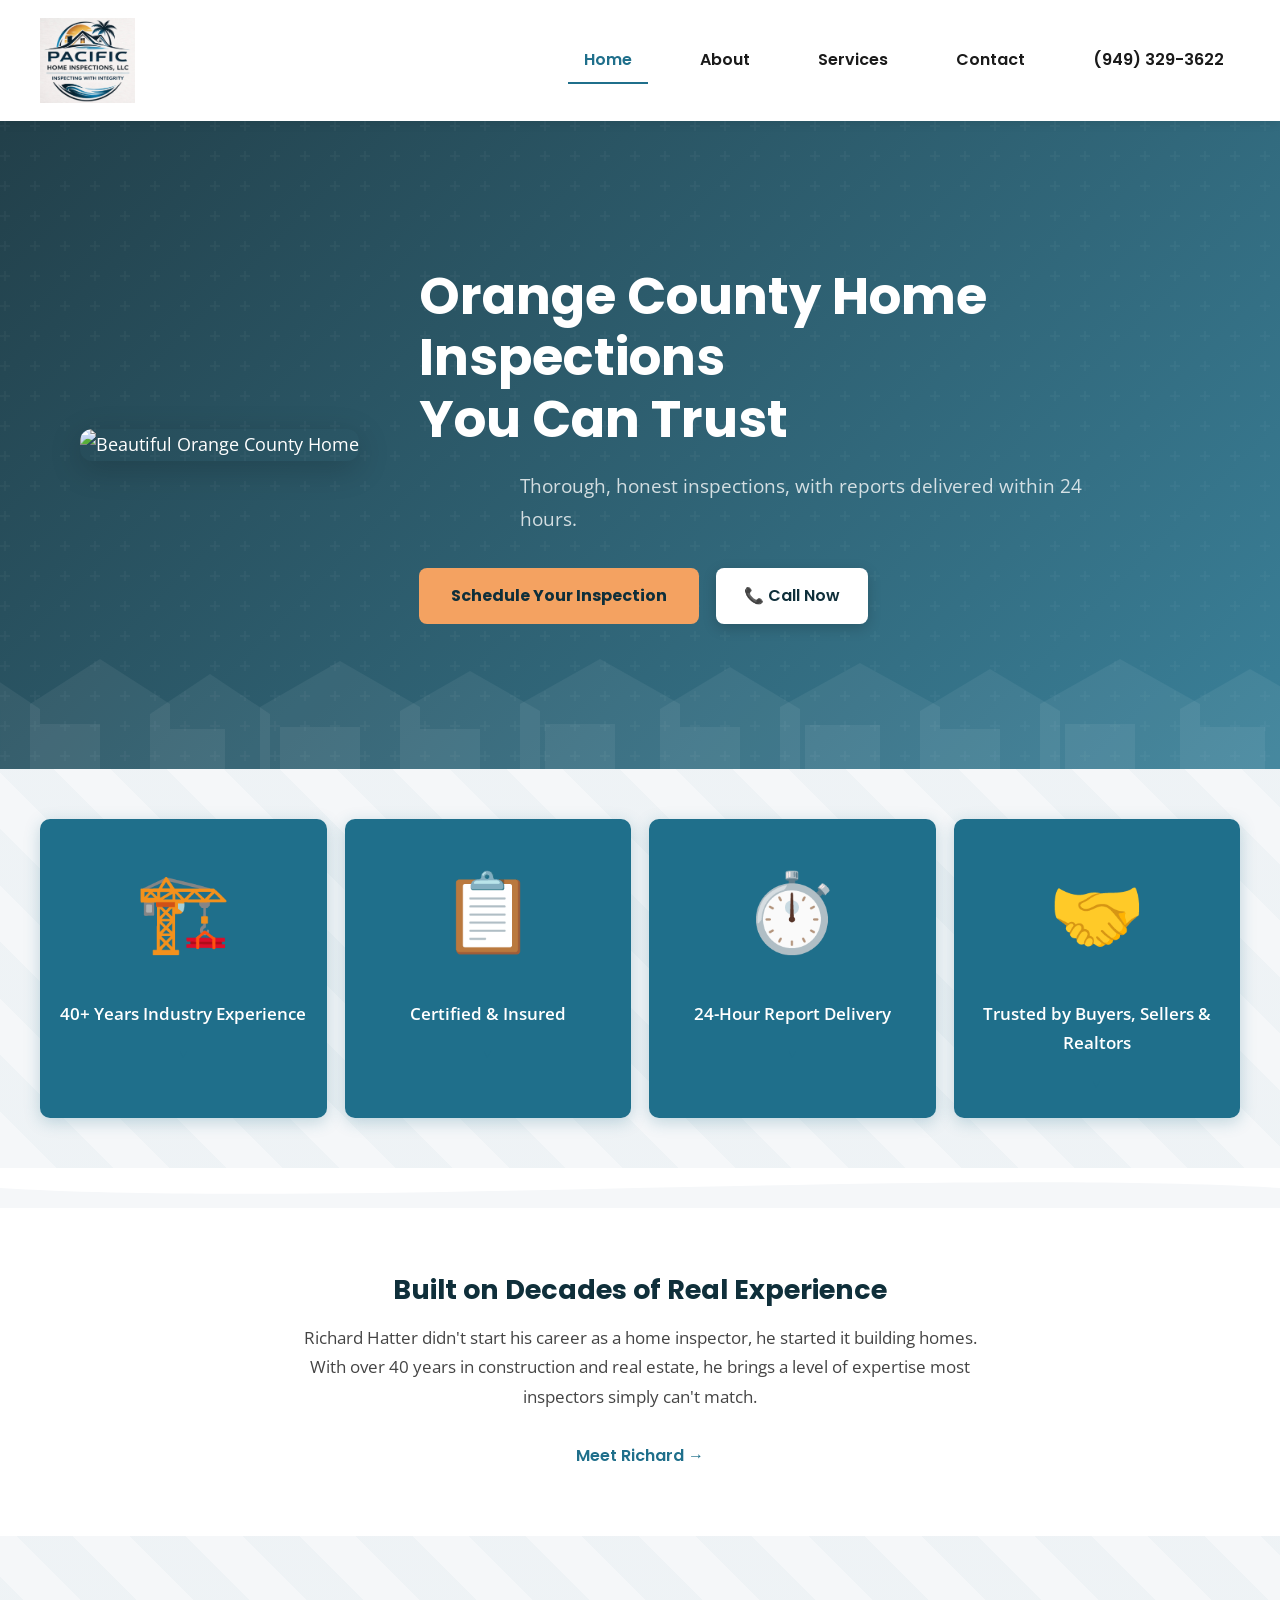
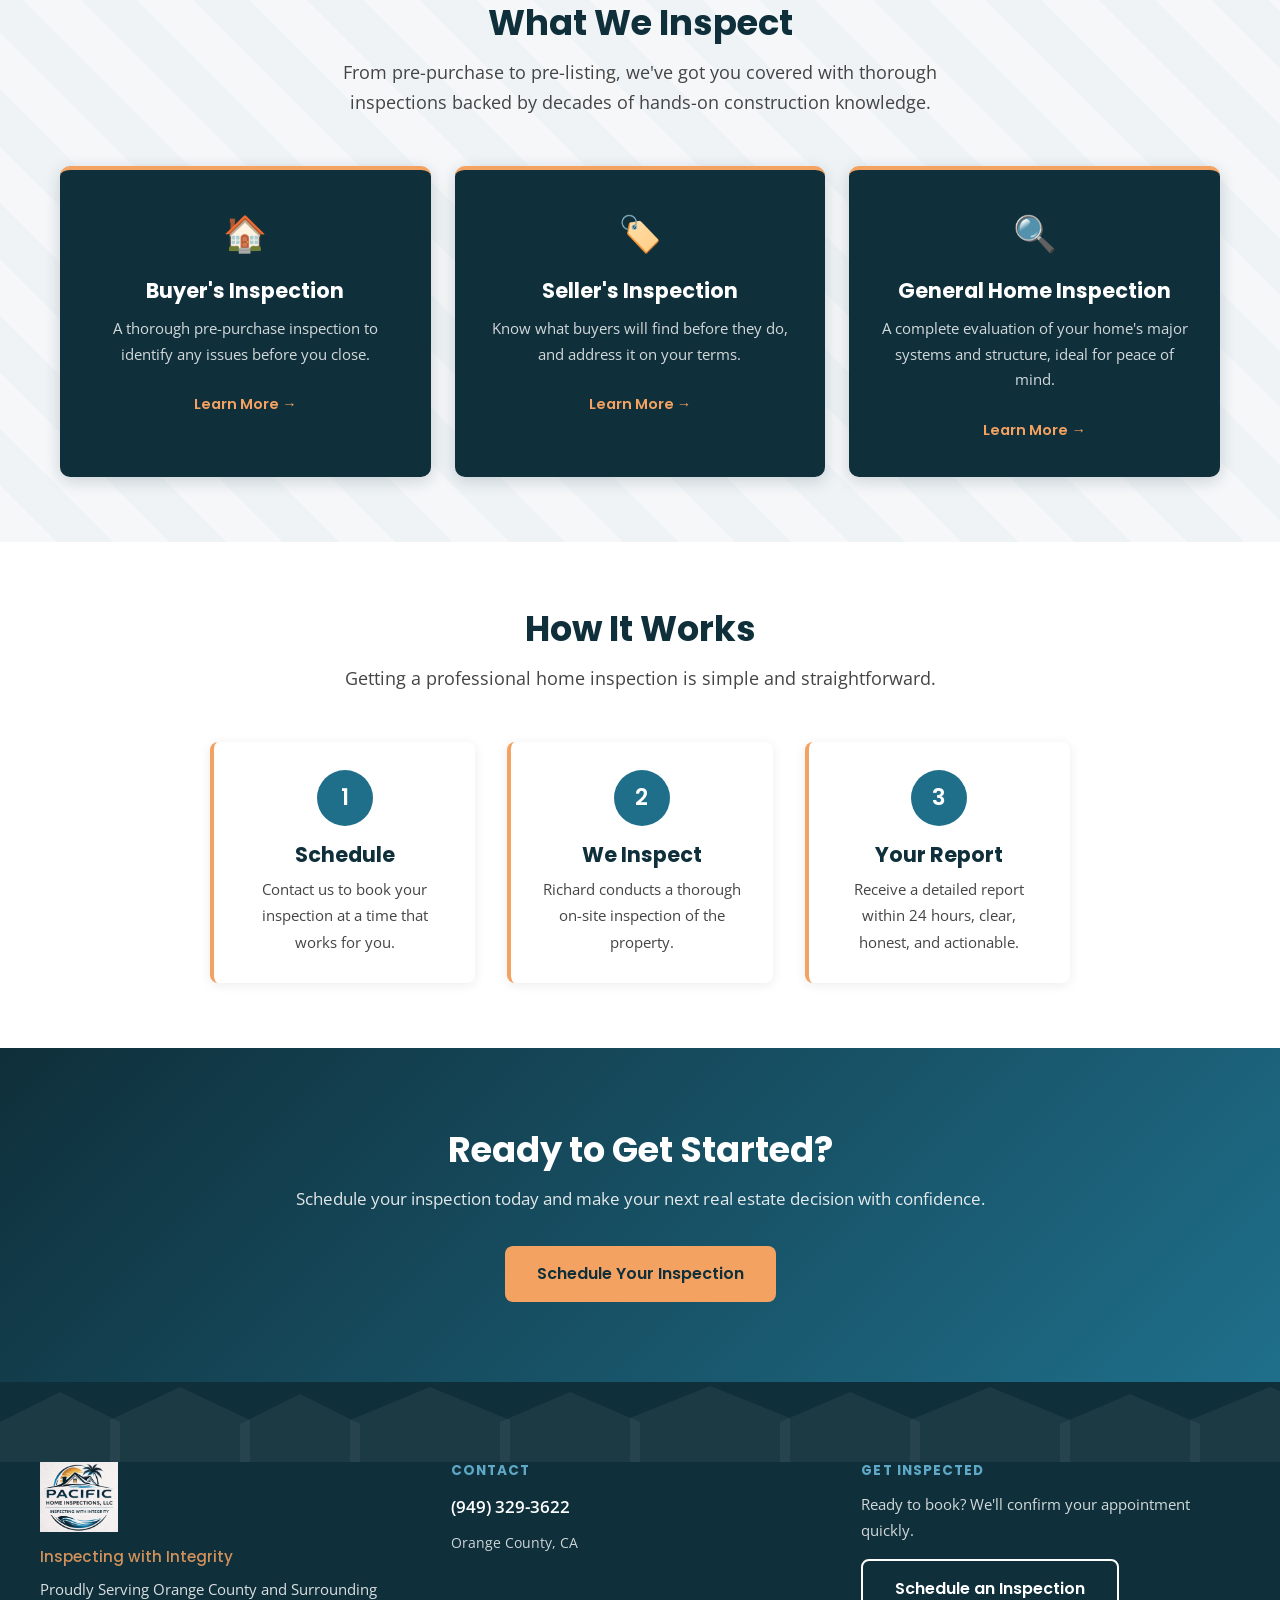
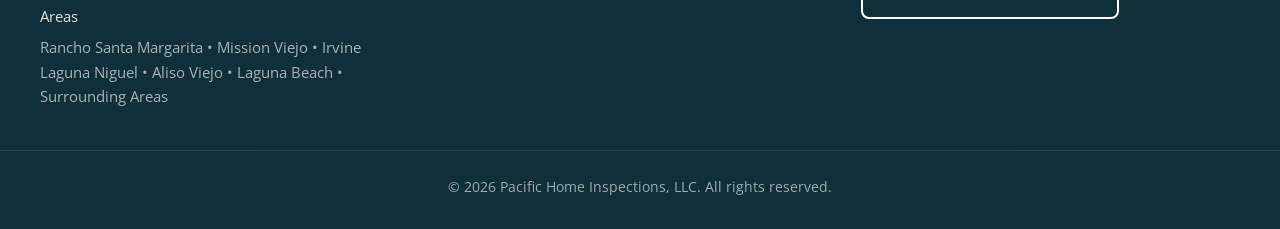
==== index.html @ 3faa533c "Initial commit - Pacific Home Inspections site" ====
<!DOCTYPE html>
<html lang="en">
<head>
  <meta charset="UTF-8" />
  <meta name="viewport" content="width=device-width, initial-scale=1.0" />
  <title>Pacific Home Inspections | Orange County, CA</title>
  <meta name="description" content="Professional home inspections in Orange County, CA. Thorough, honest inspections with 24-hour report delivery. Licensed & Insured. Book today." />
  <link href="https://fonts.googleapis.com/css2?family=Poppins:wght@500;600&family=Open+Sans:wght@400;500&display=swap" rel="stylesheet" />
  <link rel="stylesheet" href="css/style.css?v=2" />
  <link rel="icon" type="image/png" href="assets/images/logo.png" />
</head>
<body>

  <!-- ===== HEADER ===== -->
  <header>
    <div class="header-inner">
      <a href="index.html" class="logo-link">
        <img src="assets/images/logo.png" alt="Pacific Home Inspections" style="height:85px;" />
      </a>
      <button class="hamburger" id="hamburger" aria-label="Toggle menu" aria-expanded="false">
        <span></span><span></span><span></span>
      </button>
      <nav class="main-nav" id="main-nav">
        <a href="index.html" class="active">Home</a>
        <a href="about.html">About</a>
        <a href="services.html">Services</a>
        <a href="contact.html">Contact</a>
        <a href="tel:+19493293622" class="header-phone">(949) 329-3622</a>
      </nav>
    </div>
  </header>

  <!-- ===== HERO ===== -->
  <section class="hero">
    <div class="hero-inner">
      <div class="hero-left">
        <img src="https://images.unsplash.com/photo-1570129477492-45c003edd2be?auto=format&fit=crop&w=800&q=80" alt="Beautiful Orange County Home" class="hero-house-img">
      </div>
      <div class="hero-right">
        <h1>Orange County Home Inspections<br>You Can Trust</h1>
        <p class="hero-sub">Thorough, honest inspections, with reports delivered within 24 hours.</p>
        <a href="contact.html" class="button button-gold">Schedule Your Inspection</a>
        <a href="tel:+19493293622" class="button button-outline-dark">📞 Call Now</a>
      </div>
    </div>
  </section>

  <!-- ===== TRUST BAR ===== -->
  <section class="trust-bar alt">
    <div class="trust-grid">
      <div class="trust-item expandable" onclick="toggleTrust(this)">
        <span class="trust-icon">🏗️</span>
        <span class="trust-label">40+ Years Industry Experience</span>
        <span class="trust-detail">Richard started on job sites building homes from the ground up, giving him expertise most inspectors simply can't match.</span>
      </div>
      <div class="trust-item expandable" onclick="toggleTrust(this)">
        <span class="trust-icon">📋</span>
        <span class="trust-label">Certified &amp; Insured</span>
        <span class="trust-detail">ICA Certified, NHIE Certified, and fully insured, so you're protected every step of the way.</span>
      </div>
      <div class="trust-item expandable" onclick="toggleTrust(this)">
        <span class="trust-icon">⏱️</span>
        <span class="trust-label">24-Hour Report Delivery</span>
        <span class="trust-detail">Your detailed inspection report, with photos and clear recommendations, delivered within 24 hours of your inspection.</span>
      </div>
      <div class="trust-item expandable" onclick="toggleTrust(this)">
        <span class="trust-icon">🤝</span>
        <span class="trust-label">Trusted by Buyers, Sellers &amp; Realtors</span>
        <span class="trust-detail">From first-time buyers to seasoned real estate professionals, clients count on Richard for honest, thorough inspections every time.</span>
      </div>
    </div>
  </section>

  <!-- ===== WAVE DIVIDER ===== -->
  <div class="wave-divider">
    <svg viewBox="0 0 1440 40" xmlns="http://www.w3.org/2000/svg" preserveAspectRatio="none">
      <path d="M0,20 C360,40 1080,0 1440,20 L1440,40 L0,40 Z" fill="#F5F7F9"/>
    </svg>
  </div>

  <!-- ===== ABOUT TEASER ===== -->
  <section class="about-teaser">
    <div class="container">
      <h2>Built on Decades of Real Experience</h2>
      <p>Richard Hatter didn't start his career as a home inspector, he started it building homes. With over 40 years in construction and real estate, he brings a level of expertise most inspectors simply can't match.</p>
      <a href="about.html" class="link-arrow">Meet Richard →</a>
    </div>
  </section>

  <!-- ===== SERVICES PREVIEW ===== -->
  <section class="alt">
    <div class="container">
      <h2 class="section-title">What We Inspect</h2>
      <p class="section-subtitle">From pre-purchase to pre-listing, we've got you covered with thorough inspections backed by decades of hands-on construction knowledge.</p>
      <div class="services-grid">
        <div class="service-card">
          <div class="card-icon">🏠</div>
          <h3>Buyer's Inspection</h3>
          <p>A thorough pre-purchase inspection to identify any issues before you close.</p>
          <a href="services.html" class="link-arrow">Learn More →</a>
        </div>
        <div class="service-card">
          <div class="card-icon">🏷️</div>
          <h3>Seller's Inspection</h3>
          <p>Know what buyers will find before they do, and address it on your terms.</p>
          <a href="services.html" class="link-arrow">Learn More →</a>
        </div>
        <div class="service-card">
          <div class="card-icon">🔍</div>
          <h3>General Home Inspection</h3>
          <p>A complete evaluation of your home's major systems and structure, ideal for peace of mind.</p>
          <a href="services.html" class="link-arrow">Learn More →</a>
        </div>
      </div>
    </div>
  </section>

  <!-- ===== HOW IT WORKS ===== -->
  <section>
    <div class="container">
      <h2 class="section-title">How It Works</h2>
      <p class="section-subtitle">Getting a professional home inspection is simple and straightforward.</p>
      <div class="process-steps">
        <div class="process-step">
          <div class="step-number">1</div>
          <h3>Schedule</h3>
          <p>Contact us to book your inspection at a time that works for you.</p>
        </div>
        <div class="process-step">
          <div class="step-number">2</div>
          <h3>We Inspect</h3>
          <p>Richard conducts a thorough on-site inspection of the property.</p>
        </div>
        <div class="process-step">
          <div class="step-number">3</div>
          <h3>Your Report</h3>
          <p>Receive a detailed report within 24 hours, clear, honest, and actionable.</p>
        </div>
      </div>
    </div>
  </section>

  <!-- ===== FINAL CTA ===== -->
  <section class="cta-section">
    <div class="container">
      <h2>Ready to Get Started?</h2>
      <p>Schedule your inspection today and make your next real estate decision with confidence.</p>
      <a href="contact.html" class="btn btn-primary">Schedule Your Inspection</a>
    </div>
  </section>

  <!-- ===== FOOTER ===== -->
  <footer>
    <div class="footer-inner">
      <div class="footer-brand">
        <img src="assets/images/logo.png" alt="Pacific Home Inspections" />
        <p class="footer-tagline">Inspecting with Integrity</p>
        <p>Proudly Serving Orange County and Surrounding Areas</p>
        <p class="footer-service-areas">Rancho Santa Margarita • Mission Viejo • Irvine<br>Laguna Niguel • Aliso Viejo • Laguna Beach • Surrounding Areas</p>
      </div>
      <div class="footer-contact">
        <h4>Contact</h4>
        <a href="tel:+19493293622">(949) 329-3622</a>
        <p>Orange County, CA</p>
      </div>
      <div class="footer-cta">
        <h4>Get Inspected</h4>
        <p>Ready to book? We'll confirm your appointment quickly.</p>
        <a href="contact.html" class="btn btn-outline">Schedule an Inspection</a>
      </div>
    </div>
    <div class="footer-bottom">
      <p>© 2026 Pacific Home Inspections, LLC. All rights reserved.</p>
    </div>
  </footer>

  <script>
    const hamburger = document.getElementById('hamburger');
    const nav = document.getElementById('main-nav');
    hamburger.addEventListener('click', () => {
      hamburger.classList.toggle('open');
      nav.classList.toggle('open');
      hamburger.setAttribute('aria-expanded', nav.classList.contains('open'));
    });

    function toggleTrust(el) {
      el.classList.toggle('expanded');
    }
  </script>

  <style>
    .hero-house-img {
      width: 100%;
      max-width: 520px;
      border-radius: 12px;
      box-shadow: 0 8px 32px rgba(0,0,0,0.18);
      object-fit: cover;
      max-height: 380px;
    }

    .trust-item.expandable {
      cursor: pointer;
      flex-direction: column;
      align-items: center;
      text-align: center;
      transition: box-shadow 0.22s ease, transform 0.22s ease;
    }
    .trust-item.expandable:hover {
      transform: translateY(-3px);
      box-shadow: 0 8px 24px rgba(0,0,0,0.12);
    }
    .trust-detail {
      display: none;
      margin-top: 10px;
      font-size: 0.88rem;
      color: #ffffff;
      line-height: 1.5;
      max-width: 220px;
    }
    .trust-item.expanded .trust-detail {
      display: block;
    }
    .trust-item.expandable::after {
      content: '▾';
      font-size: 0.8rem;
      color: var(--primary-blue);
      margin-top: 4px;
      opacity: 0.6;
    }
    .trust-item.expanded::after {
      content: '▴';
    }

    .button-outline-dark {
      display: inline-block;
      padding: 14px 28px;
      border-radius: 8px;
      font-family: 'Poppins', sans-serif;
      font-size: 1rem;
      font-weight: 600;
      border: none;
      color: var(--primary-dark);
      background: #ffffff;
      text-decoration: none;
      transition: all 0.22s ease;
      margin-left: 12px;
      box-shadow: 0 4px 14px rgba(0,0,0,0.18);
    }
    .button-outline-dark:hover {
      background: #f0f4f8;
      color: var(--primary-dark);
      text-decoration: none;
      transform: translateY(-2px);
      box-shadow: 0 6px 18px rgba(0,0,0,0.22);
    }

    .trust-item .trust-icon {
      font-size: 4.8rem;
    }
    .trust-item .trust-label {
      font-size: 1.05rem;
      font-weight: 600;
    }
    .trust-item {
      padding: 24px 16px;
      min-height: 100px;
    }
  </style>

</body>
</html>
---- css/style.css ----
/* ============================================================
   Pacific Home Inspections, LLC — Main Stylesheet
   ============================================================ */

/* ---------- CSS Custom Properties ---------- */
:root {
  --primary-dark: #0F2F3A;
  --primary-blue: #1F6F8B;
  --light-blue: #5FA8C6;
  --sun-gold: #F4A261;
  --background: #FFFFFF;
  --light-gray: #F5F7F9;
  --text-dark: #1a1a1a;
  --text-mid: #444;
  --radius: 8px;
  --shadow: 0 2px 12px rgba(0,0,0,0.08);
  --shadow-hover: 0 8px 24px rgba(0,0,0,0.14);
  --transition: 0.22s ease;
  --max-width: 1280px;
}

/* ---------- Reset / Base ---------- */
*, *::before, *::after { box-sizing: border-box; margin: 0; padding: 0; }

html { scroll-behavior: smooth; }

body {
  font-family: 'Open Sans', sans-serif;
  font-size: 18px;
  color: var(--text-dark);
  background: var(--background);
  line-height: 1.75;
}

h1, h2, h3, h4 {
  font-family: 'Poppins', sans-serif;
  line-height: 1.25;
  color: var(--primary-dark);
}

a { color: var(--primary-blue); text-decoration: none; }
a:hover { text-decoration: underline; }

img { display: block; max-width: 100%; }

ul { list-style: none; }

.container {
  max-width: var(--max-width);
  margin: 0 auto;
  padding: 0 20px;
}

/* ---------- Buttons ---------- */
.btn {
  display: inline-block;
  padding: 14px 32px;
  border-radius: var(--radius);
  font-family: 'Poppins', sans-serif;
  font-size: 1rem;
  font-weight: 600;
  cursor: pointer;
  transition: background var(--transition), transform var(--transition), box-shadow var(--transition);
  text-decoration: none;
  border: none;
}

.btn-primary {
  background: var(--sun-gold);
  color: var(--primary-dark);
}
.btn-primary:hover {
  background: #e8914e;
  transform: translateY(-2px);
  box-shadow: 0 6px 18px rgba(244,162,97,0.35);
  text-decoration: none;
}

.btn-outline {
  background: transparent;
  color: #fff;
  border: 2px solid #fff;
}
.btn-outline:hover {
  background: rgba(255,255,255,0.12);
  transform: translateY(-2px);
  text-decoration: none;
}

.btn-blue {
  background: var(--primary-blue);
  color: #fff;
}
.btn-blue:hover {
  background: #185e78;
  transform: translateY(-2px);
  box-shadow: 0 6px 18px rgba(31,111,139,0.35);
  text-decoration: none;
}

.btn-full { width: 100%; text-align: center; }

.button { display: inline-block; padding: 14px 32px; border-radius: var(--radius); font-family: 'Poppins', sans-serif; font-size: 1rem; font-weight: 600; cursor: pointer; transition: background var(--transition), transform var(--transition), box-shadow var(--transition); text-decoration: none; border: none; }
.button-gold {
  background: var(--sun-gold);
  color: var(--primary-dark);
  font-weight: 700;
}
.button-gold:hover {
  background: #e8914f;
  color: var(--primary-dark);
  text-decoration: none;
  transform: translateY(-2px);
  box-shadow: 0 6px 18px rgba(244,162,97,0.35);
}

/* ---------- HEADER / NAVBAR ---------- */
header {
  position: sticky;
  top: 0;
  z-index: 1000;
  background: #fff;
  box-shadow: 0 2px 10px rgba(0,0,0,0.09);
  padding: 18px 40px;
}

.header-inner {
  max-width: var(--max-width);
  margin: 0 auto;
  display: flex;
  align-items: center;
  justify-content: space-between;
  min-height: 80px;
}

.logo-link { display: flex; align-items: center; }
.logo-link img { height: 85px; width: auto; }

nav.main-nav {
  display: flex;
  align-items: center;
  gap: 36px;
}

nav.main-nav a {
  font-family: 'Poppins', sans-serif;
  font-weight: 600;
  font-size: 1rem;
  color: var(--text-dark);
  text-decoration: none;
  padding: 8px 16px;
  border-bottom: 2px solid transparent;
  transition: color var(--transition), border-color var(--transition);
}

nav.main-nav a:hover,
nav.main-nav a.active {
  color: var(--primary-blue);
  border-bottom-color: var(--primary-blue);
  text-decoration: none;
}

/* Header Phone */
.header-phone {
  font-weight: 600;
  color: var(--sun-gold);
  font-size: 1.1rem;
  text-decoration: none;
  white-space: nowrap;
}
.header-phone:hover {
  text-decoration: underline;
  color: var(--sun-gold);
}

/* Hamburger */
.hamburger {
  display: none;
  flex-direction: column;
  gap: 5px;
  cursor: pointer;
  background: none;
  border: none;
  padding: 4px;
}
.hamburger span {
  display: block;
  width: 26px;
  height: 3px;
  background: var(--primary-dark);
  border-radius: 2px;
  transition: all 0.25s ease;
}
.hamburger.open span:nth-child(1) { transform: translateY(8px) rotate(45deg); }
.hamburger.open span:nth-child(2) { opacity: 0; }
.hamburger.open span:nth-child(3) { transform: translateY(-8px) rotate(-45deg); }

/* ---------- HERO LOGO BANNER ---------- */
.hero-logo-banner {
  background: #fff;
  padding: 30px 20px;
  text-align: center;
  border-bottom: 3px solid var(--sun-gold);
}

.hero-logo {
  height: 180px;
  width: auto;
  display: inline-block;
}

/* ---------- FOOTER ---------- */
footer {
  background: var(--primary-dark);
  color: #fff;
  padding: 0 0 30px;
  position: relative;
}

footer::before {
  content: '';
  display: block;
  width: 100%;
  height: 80px;
  background-image: url("data:image/svg+xml,%3Csvg xmlns='http://www.w3.org/2000/svg' viewBox='0 0 1440 80'%3E%3Cg fill='rgba(255,255,255,0.05)'%3E%3Cpolygon points='0,80 0,40 60,10 120,40 120,80'/%3E%3Cpolygon points='110,80 110,38 180,5 250,38 250,80'/%3E%3Cpolygon points='240,80 240,42 300,12 360,42 360,80'/%3E%3Cpolygon points='350,80 350,38 430,5 510,38 510,80'/%3E%3Cpolygon points='500,80 500,40 570,10 640,40 640,80'/%3E%3Cpolygon points='630,80 630,36 710,4 790,36 790,80'/%3E%3Cpolygon points='780,80 780,40 850,10 920,40 920,80'/%3E%3Cpolygon points='910,80 910,38 990,5 1070,38 1070,80'/%3E%3Cpolygon points='1060,80 1060,42 1130,12 1200,42 1200,80'/%3E%3Cpolygon points='1190,80 1190,38 1270,5 1350,38 1350,80'/%3E%3Cpolygon points='1340,80 1340,40 1400,12 1440,30 1440,80'/%3E%3C/g%3E%3C/svg%3E");
  background-repeat: no-repeat;
  background-size: cover;
}

.footer-inner {
  max-width: var(--max-width);
  margin: 0 auto;
  padding: 0 40px;
  display: grid;
  grid-template-columns: 1fr 1fr 1fr;
  gap: 40px 32px;
  align-items: start;
}

.footer-brand img { height: 70px; width: auto; margin-bottom: 12px; }
.footer-brand p { font-size: 0.95rem; opacity: 0.85; margin-bottom: 6px; }
.footer-tagline {
  font-family: 'Poppins', sans-serif;
  font-weight: 500;
  font-size: 1.05rem;
  color: var(--sun-gold);
  margin-bottom: 8px;
}

.footer-contact h4,
.footer-cta h4 {
  font-family: 'Poppins', sans-serif;
  font-size: 0.85rem;
  text-transform: uppercase;
  letter-spacing: 0.08em;
  color: var(--light-blue);
  margin-bottom: 12px;
}

.footer-contact a {
  color: #fff;
  font-weight: 600;
  font-size: 1.05rem;
  text-decoration: none;
}
.footer-contact a:hover { color: var(--sun-gold); }

.footer-contact p { opacity: 0.8; font-size: 0.9rem; margin-top: 8px; }

.footer-cta p { opacity: 0.82; font-size: 0.93rem; margin-bottom: 16px; }

.footer-bottom {
  max-width: var(--max-width);
  margin: 36px auto 0;
  padding: 24px 40px 0;
  border-top: 1px solid rgba(255,255,255,0.15);
  text-align: center;
  font-size: 0.85rem;
  opacity: 0.6;
}

/* ---------- PAGE HERO (inner pages) ---------- */
.page-hero {
  background: linear-gradient(135deg, var(--primary-dark) 0%, var(--primary-blue) 100%);
  color: #fff;
  text-align: center;
  padding: 80px 40px;
}

.page-hero h1 {
  color: #fff;
  font-size: clamp(1.8rem, 4vw, 2.8rem);
  margin-bottom: 14px;
}

.page-hero p {
  font-size: clamp(1rem, 2vw, 1.2rem);
  opacity: 0.88;
  max-width: 780px;
  margin: 0 auto;
  white-space: nowrap;
}

/* ---------- SECTIONS ---------- */
section { padding: 65px 40px; }

.section + .section,
.alt-section + .section,
.section + .alt-section {
  margin-top: 0;
}
section.alt { background: var(--light-gray); }

/* Alt section with diagonal texture */
.alt,
section.alt {
  background-color: var(--light-gray);
  background-image: repeating-linear-gradient(
    45deg,
    transparent,
    transparent 40px,
    rgba(31,111,139,0.03) 40px,
    rgba(31,111,139,0.03) 80px
  );
}

.section-title {
  text-align: center;
  font-size: clamp(1.5rem, 3vw, 2.2rem);
  margin-bottom: 12px;
}

.section-subtitle {
  text-align: center;
  color: var(--text-mid);
  font-size: 1.1rem;
  max-width: 680px;
  margin: 0 auto 48px;
}

/* ---------- WAVE DIVIDER ---------- */
.wave-divider {
  line-height: 0;
  overflow: hidden;
}
.wave-divider svg {
  display: block;
  width: 100%;
  height: 40px;
}

/* ---------- HOME HERO ---------- */
.hero {
  background: linear-gradient(135deg, rgba(15,47,58,0.92), rgba(31,111,139,0.88));
  color: #fff;
  position: relative;
  overflow: hidden;
}

.hero::before {
  content: '';
  position: absolute;
  inset: 0;
  background: url("data:image/svg+xml,%3Csvg width='60' height='60' viewBox='0 0 60 60' xmlns='http://www.w3.org/2000/svg'%3E%3Cg fill='none' fill-rule='evenodd'%3E%3Cg fill='%23ffffff' fill-opacity='0.03'%3E%3Cpath d='M36 34v-4h-2v4h-4v2h4v4h2v-4h4v-2h-4zm0-30V0h-2v4h-4v2h4v4h2V6h4V4h-4zM6 34v-4H4v4H0v2h4v4h2v-4h4v-2H6zM6 4V0H4v4H0v2h4v4h2V6h4V4H6z'/%3E%3C/g%3E%3C/g%3E%3C/svg%3E");
}

.hero::after {
  content: '';
  position: absolute;
  bottom: 0;
  left: 0;
  right: 0;
  height: 120px;
  background-image: url("data:image/svg+xml,%3Csvg xmlns='http://www.w3.org/2000/svg' viewBox='0 0 1440 120'%3E%3Cg fill='rgba(255,255,255,0.06)'%3E%3Cpolygon points='0,120 0,60 60,20 120,60 120,120'/%3E%3Cpolygon points='110,120 110,55 180,10 250,55 250,120'/%3E%3Cpolygon points='230,120 230,65 290,25 350,65 350,120'/%3E%3Crect x='120' y='75' width='60' height='45'/%3E%3Crect x='250' y='80' width='55' height='40'/%3E%3Cpolygon points='340,120 340,58 420,12 500,58 500,120'/%3E%3Crect x='360' y='78' width='80' height='42'/%3E%3Cpolygon points='480,120 480,62 550,22 620,62 620,120'/%3E%3Crect x='500' y='80' width='60' height='40'/%3E%3Cpolygon points='600,120 600,55 680,10 760,55 760,120'/%3E%3Crect x='625' y='75' width='70' height='45'/%3E%3Cpolygon points='740,120 740,60 810,18 880,60 880,120'/%3E%3Crect x='760' y='78' width='60' height='42'/%3E%3Cpolygon points='860,120 860,58 940,14 1020,58 1020,120'/%3E%3Crect x='885' y='76' width='75' height='44'/%3E%3Cpolygon points='1000,120 1000,62 1070,20 1140,62 1140,120'/%3E%3Crect x='1020' y='80' width='60' height='40'/%3E%3Cpolygon points='1120,120 1120,55 1200,10 1280,55 1280,120'/%3E%3Crect x='1145' y='75' width='70' height='45'/%3E%3Cpolygon points='1260,120 1260,60 1330,20 1400,60 1400,120'/%3E%3Crect x='1280' y='78' width='65' height='42'/%3E%3C/g%3E%3C/svg%3E");
  background-repeat: no-repeat;
  background-size: cover;
  background-position: bottom;
  pointer-events: none;
}

.hero-inner {
  position: relative;
  display: flex;
  align-items: center;
  justify-content: space-between;
  gap: 60px;
  max-width: 1280px;
  margin: 0 auto;
  padding: 80px 40px;
}

.hero-left {
  flex: 0 0 auto;
  display: flex;
  align-items: center;
  justify-content: center;
}

.hero-logo-large {
  height: 260px;
  width: auto;
  filter: drop-shadow(0 4px 24px rgba(0,0,0,0.3));
}

.hero-right {
  flex: 1;
  text-align: left;
}

.hero-right h1 {
  font-size: 3.2rem;
  font-weight: 700;
  color: white;
  margin-bottom: 20px;
  line-height: 1.2;
}

.hero-right .hero-sub {
  font-size: 1.2rem;
  color: rgba(255,255,255,0.88);
  margin-bottom: 32px;
  line-height: 1.7;
}

.hero h1 {
  color: #fff;
  font-size: clamp(2rem, 5vw, 3.2rem);
  margin-bottom: 20px;
}

.hero p {
  font-size: clamp(1.05rem, 2.2vw, 1.25rem);
  opacity: 0.9;
  margin-bottom: 36px;
  max-width: 580px;
  margin-left: auto;
  margin-right: auto;
}

/* ---------- TRUST BAR ---------- */
.trust-bar {
  padding: 50px 40px;
  background: var(--light-gray);
}

.trust-grid {
  max-width: var(--max-width);
  margin: 0 auto;
  display: grid;
  grid-template-columns: repeat(4, 1fr);
  gap: 18px;
  text-align: center;
}

.trust-item {
  display: flex;
  flex-direction: column;
  align-items: center;
  gap: 10px;
  background: var(--primary-blue);
  color: white;
  border: none;
  border-radius: 10px;
  padding: 32px;
  text-align: center;
  transition: transform 0.2s, box-shadow 0.2s;
  box-shadow: 0 4px 16px rgba(31,111,139,0.25);
}
.trust-item:hover {
  transform: translateY(-2px);
  box-shadow: 0 8px 24px rgba(31,111,139,0.35);
}

.trust-item .trust-icon {
  font-size: 2.2rem;
  margin-bottom: 12px;
  display: block;
}

.trust-item .trust-label {
  font-weight: 700;
  font-size: 1rem;
  color: white;
}

/* ---------- ABOUT TEASER ---------- */
.about-teaser {
  text-align: center;
}
.about-teaser .container { max-width: 720px; }
.about-teaser h2 { margin-bottom: 16px; }
.about-teaser p { color: var(--text-mid); font-size: 1.05rem; margin-bottom: 28px; }
.about-teaser a.link-arrow {
  font-family: 'Poppins', sans-serif;
  font-weight: 600;
  color: var(--primary-blue);
  font-size: 1rem;
  text-decoration: none;
}
.about-teaser a.link-arrow:hover { text-decoration: underline; }

/* ---------- SERVICE CARDS ---------- */
.services-grid {
  max-width: var(--max-width);
  margin: 0 auto;
  display: grid;
  grid-template-columns: repeat(3, 1fr);
  gap: 24px;
}

.service-card {
  background: var(--primary-dark);
  color: white;
  border-top: 4px solid var(--sun-gold);
  border-radius: 10px;
  padding: 32px;
  text-align: center;
  transition: transform 0.2s, box-shadow 0.2s;
  box-shadow: 0 4px 16px rgba(15,47,58,0.18);
}
.service-card:hover {
  transform: translateY(-2px);
  box-shadow: 0 8px 28px rgba(15,47,58,0.28);
  background: var(--primary-blue);
}

.service-card .card-icon {
  font-size: 2.2rem;
  margin-bottom: 14px;
  display: block;
}
.service-card h3 {
  color: white;
  font-weight: 700;
  margin-bottom: 12px;
  font-size: 1.3rem;
}
.service-card p {
  color: rgba(255,255,255,0.82);
  line-height: 1.7;
  font-size: 0.95rem;
  margin-bottom: 20px;
}
.service-card a {
  color: var(--sun-gold);
  font-weight: 600;
  text-decoration: none;
}
.service-card a:hover {
  text-decoration: underline;
}
.service-card a.link-arrow {
  font-family: 'Poppins', sans-serif;
  font-weight: 600;
  color: var(--sun-gold);
  font-size: 0.9rem;
}
.service-card a.link-arrow:hover { text-decoration: underline; }

/* ---------- PROCESS STEPS ---------- */
.process-steps {
  max-width: 860px;
  margin: 0 auto;
  display: grid;
  grid-template-columns: repeat(3, 1fr);
  gap: 32px;
  text-align: center;
}

.process-step {
  padding: 28px;
  background: #fff;
  border-left: 4px solid var(--sun-gold);
  border-radius: var(--radius);
  box-shadow: var(--shadow);
}

.step-number {
  width: 56px;
  height: 56px;
  border-radius: 50%;
  background: var(--primary-blue);
  color: #fff;
  font-family: 'Poppins', sans-serif;
  font-size: 1.4rem;
  font-weight: 600;
  display: flex;
  align-items: center;
  justify-content: center;
  margin: 0 auto 16px;
}

.process-step h3 {
  font-size: 1.3rem;
  margin-bottom: 8px;
  color: var(--primary-dark);
}
.process-step p { color: var(--text-mid); font-size: 0.95rem; }

/* ---------- CTA SECTION ---------- */
.cta-section {
  text-align: center;
  background: linear-gradient(135deg, var(--primary-dark) 0%, var(--primary-blue) 100%);
  color: #fff;
  padding: 80px 40px;
}
.cta-section h2 { color: #fff; font-size: clamp(1.5rem, 3vw, 2.2rem); margin-bottom: 12px; }
.cta-section p { opacity: 0.88; margin-bottom: 32px; font-size: 1.05rem; }

/* ---------- ABOUT PAGE ---------- */
.about-bio {
  max-width: var(--max-width);
  margin: 0 auto;
  display: flex;
  gap: 60px;
  align-items: flex-start;
}

.about-bio .bio-photo {
  flex: 0 0 360px;
}
.about-bio .bio-photo img {
  width: 100%;
  max-width: 360px;
  border-radius: var(--radius);
  box-shadow: var(--shadow-hover);
}

.about-bio .bio-text h2 {
  font-size: 1.8rem;
  margin-bottom: 20px;
  color: var(--primary-dark);
}
.about-bio .bio-text p {
  color: var(--text-mid);
  margin-bottom: 18px;
  font-size: 1rem;
}

/* Why Choose */
.why-grid {
  max-width: var(--max-width);
  margin: 0 auto;
  display: grid;
  grid-template-columns: repeat(2, 1fr);
  gap: 28px;
}

.why-item {
  background: rgba(255,255,255,0.08);
  border-radius: 8px;
  box-shadow: var(--shadow);
  padding: 32px;
  display: flex;
  gap: 18px;
  align-items: flex-start;
  transition: box-shadow var(--transition), transform var(--transition);
  border-left: 4px solid var(--sun-gold);
}
.why-item:hover {
  box-shadow: var(--shadow-hover);
  transform: translateY(-2px);
}

.why-icon { font-size: 1.8rem; flex-shrink: 0; margin-top: 2px; }

.why-item h3 {
  font-size: 1.05rem;
  margin-bottom: 6px;
  color: #fff;
}
.why-item p { color: rgba(255,255,255,0.82); font-size: 0.93rem; }

/* Why Choose - accent band */
.why-choose-section {
  background: linear-gradient(135deg, #0F2F3A, #1F6F8B) !important;
  color: #fff;
}
.why-choose-section .section-title {
  color: #fff;
}
.why-choose-section .section-subtitle {
  color: rgba(255,255,255,0.82);
}

/* Footer service areas */
.footer-service-areas {
  font-size: 0.85rem;
  color: rgba(255,255,255,0.75);
  margin-top: 6px;
  line-height: 1.6;
}

/* Credentials Bar */
.credentials-bar {
  padding: 40px 20px;
}
.credentials-inner {
  max-width: var(--max-width);
  margin: 0 auto;
  display: flex;
  flex-wrap: wrap;
  gap: 14px;
  justify-content: center;
}

.credential-pill {
  border: 2px solid var(--primary-blue);
  color: #fff;
  border-radius: 100px;
  padding: 8px 22px;
  font-family: 'Poppins', sans-serif;
  font-size: 0.88rem;
  font-weight: 600;
  background: var(--primary-blue);
}

/* About CTA */
.about-cta {
  text-align: center;
  padding: 80px 40px;
}
.about-cta p {
  font-size: 1.15rem;
  color: var(--text-mid);
  margin-bottom: 28px;
  font-family: 'Poppins', sans-serif;
  font-weight: 500;
}

/* ---------- SERVICES PAGE ---------- */
.services-list {
  max-width: 900px;
  margin: 0 auto;
  padding: 60px 20px;
  display: flex;
  flex-direction: column;
  gap: 48px;
}

.service-block {
  background: #fff;
  border-radius: var(--radius);
  box-shadow: var(--shadow);
  padding: 48px 44px;
  transition: box-shadow var(--transition), transform var(--transition);
}
.service-block:hover {
  box-shadow: var(--shadow-hover);
  transform: translateY(-2px);
}

.service-block-header {
  display: flex;
  align-items: center;
  gap: 16px;
  margin-bottom: 12px;
}
.service-block-header .svc-icon { font-size: 2.2rem; }
.service-block-header h2 {
  font-size: 1.55rem;
  color: var(--primary-dark);
}

.service-block .svc-desc {
  color: var(--text-mid);
  font-size: 1.02rem;
  margin-bottom: 24px;
  padding-bottom: 24px;
  border-bottom: 1px solid #e5e9ec;
}

.service-block h4 {
  font-size: 0.85rem;
  text-transform: uppercase;
  letter-spacing: 0.07em;
  color: var(--primary-blue);
  margin-bottom: 14px;
}

.checklist {
  display: grid;
  grid-template-columns: repeat(2, 1fr);
  gap: 10px 24px;
}

.checklist li {
  display: flex;
  align-items: flex-start;
  gap: 8px;
  font-size: 0.95rem;
  color: var(--text-mid);
}

.checklist li::before {
  content: '✓';
  color: var(--primary-blue);
  font-weight: 700;
  flex-shrink: 0;
  margin-top: 2px;
}

/* Report delivery */
.report-delivery {
  text-align: center;
}
.report-delivery .container { max-width: 680px; }
.report-delivery h2 { margin-bottom: 16px; }
.report-delivery p { color: var(--text-mid); font-size: 1.05rem; margin-bottom: 32px; }

/* ---------- CONTACT PAGE ---------- */
.contact-section {
  background: linear-gradient(135deg, #eef3f7 0%, #dce8f0 100%);
  min-height: 60vh;
  padding: 60px 20px;
}

.contact-form-wrap {
  background: #ffffff;
  border-radius: 12px;
  box-shadow: 0 4px 24px rgba(0,0,0,0.10);
  padding: 48px;
  max-width: 640px;
  margin: 0 auto;
}

.contact-form-wrap h2 {
  font-size: 1.5rem;
  margin-bottom: 28px;
  text-align: center;
}

.form-group {
  margin-bottom: 20px;
}

.form-group label {
  display: block;
  font-family: 'Poppins', sans-serif;
  font-weight: 500;
  font-size: 0.9rem;
  color: var(--primary-dark);
  margin-bottom: 6px;
}

.form-group input,
.form-group select,
.form-group textarea {
  width: 100%;
  padding: 12px;
  border: 1px solid #ccc;
  border-radius: 6px;
  font-family: 'Open Sans', sans-serif;
  font-size: 16px;
  color: var(--text-dark);
  background: #fff;
  transition: border-color var(--transition), box-shadow var(--transition);
  outline: none;
  appearance: none;
}

.form-group input:focus,
.form-group select:focus,
.form-group textarea:focus {
  border-color: var(--primary-blue);
  box-shadow: 0 0 0 3px rgba(31,111,139,0.12);
}

.form-group textarea { resize: vertical; }

.contact-info {
  max-width: 620px;
  margin: 32px auto 0;
  text-align: center;
  color: var(--text-mid);
  font-size: 0.97rem;
}
.contact-info a {
  font-weight: 700;
  color: var(--primary-blue);
}
.contact-info .service-area-note {
  display: block;
  margin-top: 8px;
  opacity: 0.75;
  font-size: 0.88rem;
}

/* ============================================================
   RESPONSIVE
   ============================================================ */

/* Tablet: ≤ 900px */
@media (max-width: 900px) {
  header { padding: 14px 24px; }
  .trust-grid { grid-template-columns: repeat(2, 1fr); }
  .services-grid { grid-template-columns: repeat(2, 1fr); }
  .process-steps { grid-template-columns: 1fr; gap: 20px; }
  .about-bio { flex-direction: column; gap: 36px; }
  .about-bio .bio-photo { flex: unset; width: 100%; }
  .about-bio .bio-photo img { max-width: 380px; margin: 0 auto; }
  .why-grid { grid-template-columns: 1fr; }
  .footer-inner { grid-template-columns: 1fr 1fr; }
  .checklist { grid-template-columns: 1fr; }
  .service-block { padding: 36px 28px; }
  .contact-form-wrap { padding: 36px 28px; }
}

/* Mobile: ≤ 600px */
@media (max-width: 600px) {
  section { padding: 50px 20px; }

  header { padding: 12px 20px; }

  .hamburger { display: flex; }

  nav.main-nav {
    display: none;
    flex-direction: column;
    position: absolute;
    top: 80px;
    left: 0;
    right: 0;
    background: #fff;
    box-shadow: 0 6px 18px rgba(0,0,0,0.1);
    padding: 20px 24px;
    gap: 20px;
    z-index: 999;
  }

  nav.main-nav.open { display: flex; }

  nav.main-nav a {
    font-size: 1.05rem;
    padding: 6px 0;
    border-bottom: none;
  }

  .hero-inner {
    flex-direction: column;
    text-align: center;
    padding: 50px 20px;
    gap: 30px;
  }
  .hero-right {
    text-align: center;
  }
  .hero-logo-large {
    height: 160px;
  }
  .hero-right h1 {
    font-size: 2rem;
  }
  .hero { padding: 0; }

  .trust-bar { padding: 40px 20px; }

  .trust-grid { grid-template-columns: 1fr; }
  .services-grid { grid-template-columns: 1fr; }
  .process-steps { grid-template-columns: 1fr; }
  .why-grid { grid-template-columns: 1fr; }

  .footer-inner { grid-template-columns: 1fr; gap: 32px; padding: 0 20px; }
  .footer-bottom { padding: 24px 20px 0; }

  .checklist { grid-template-columns: 1fr; }

  .contact-form-wrap { padding: 28px 20px; }
  .contact-section { padding: 50px 20px; }

  .service-block { padding: 28px 20px; }

  .page-hero { padding: 60px 20px; }

  .cta-section { padding: 60px 20px; }

  .about-cta { padding: 50px 20px; }

  .hero-logo { height: 120px; }

  .hero-logo-banner { padding: 20px 16px; }
}
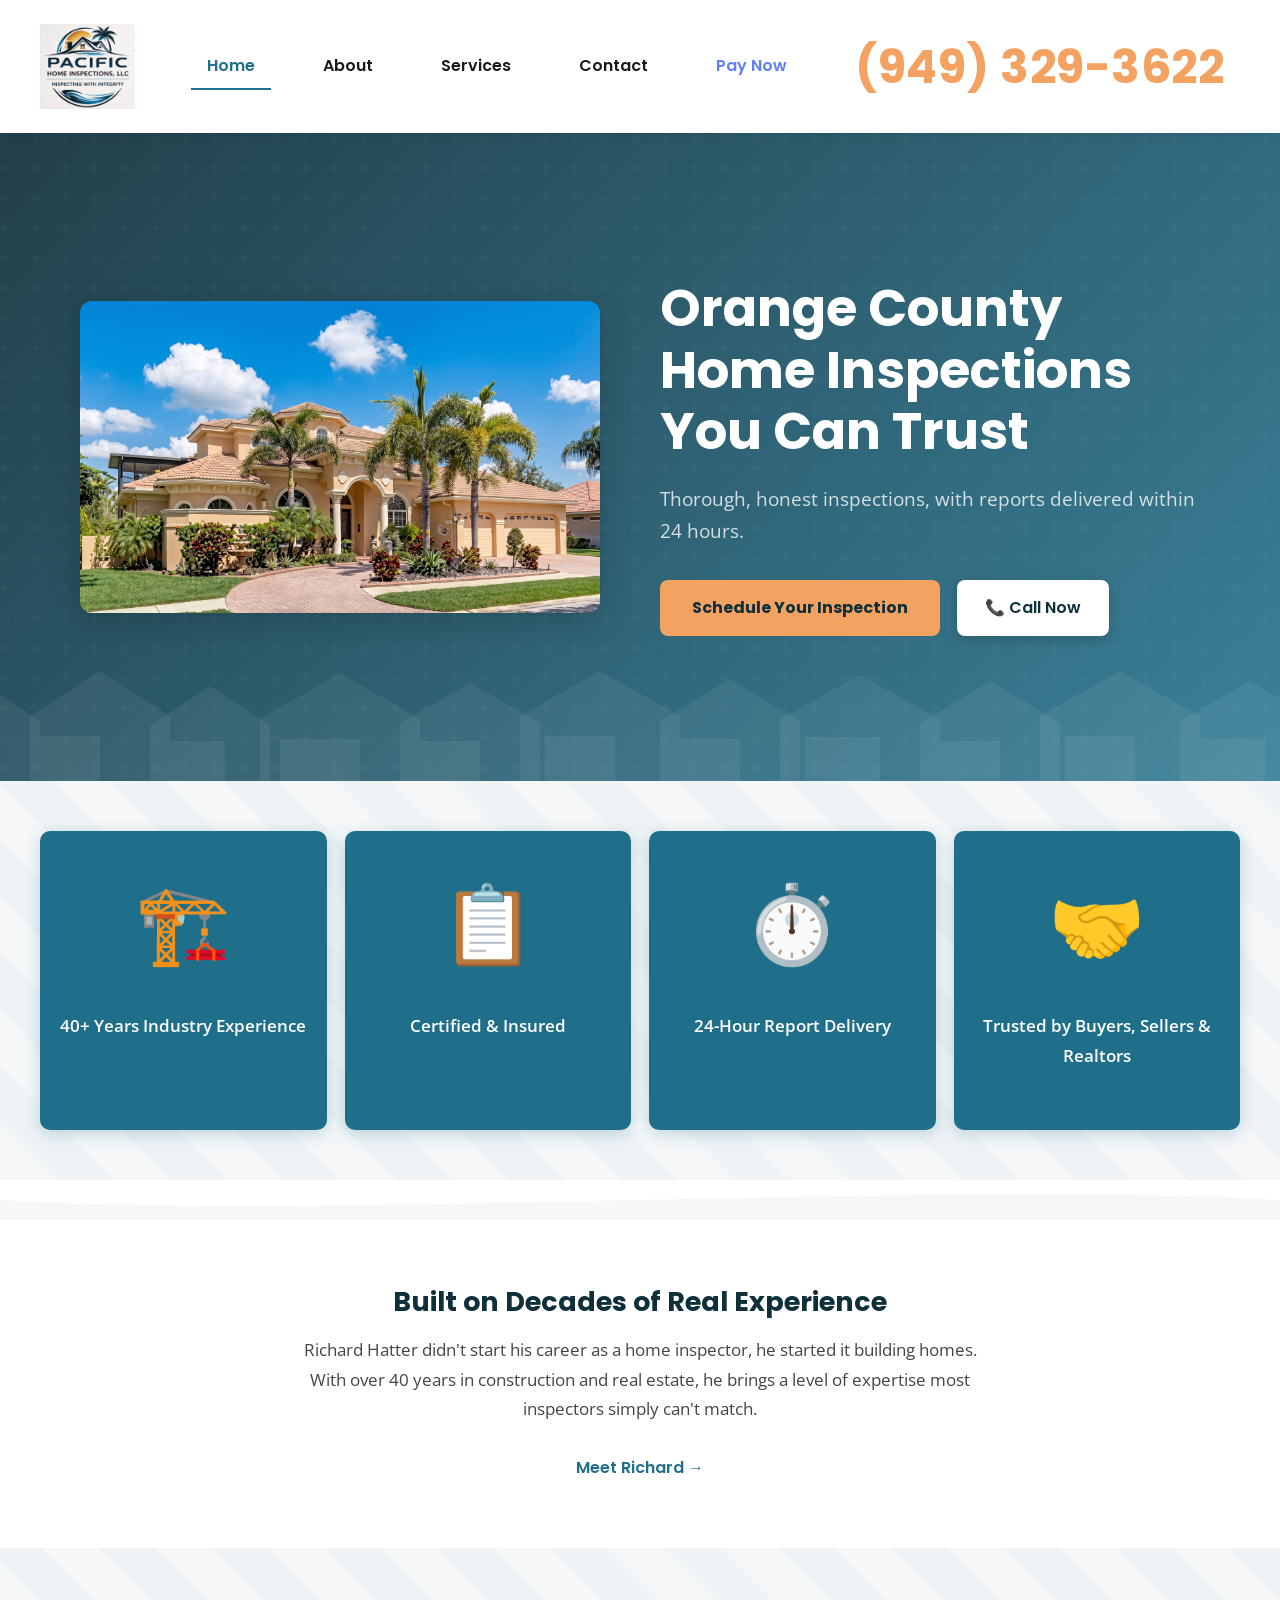
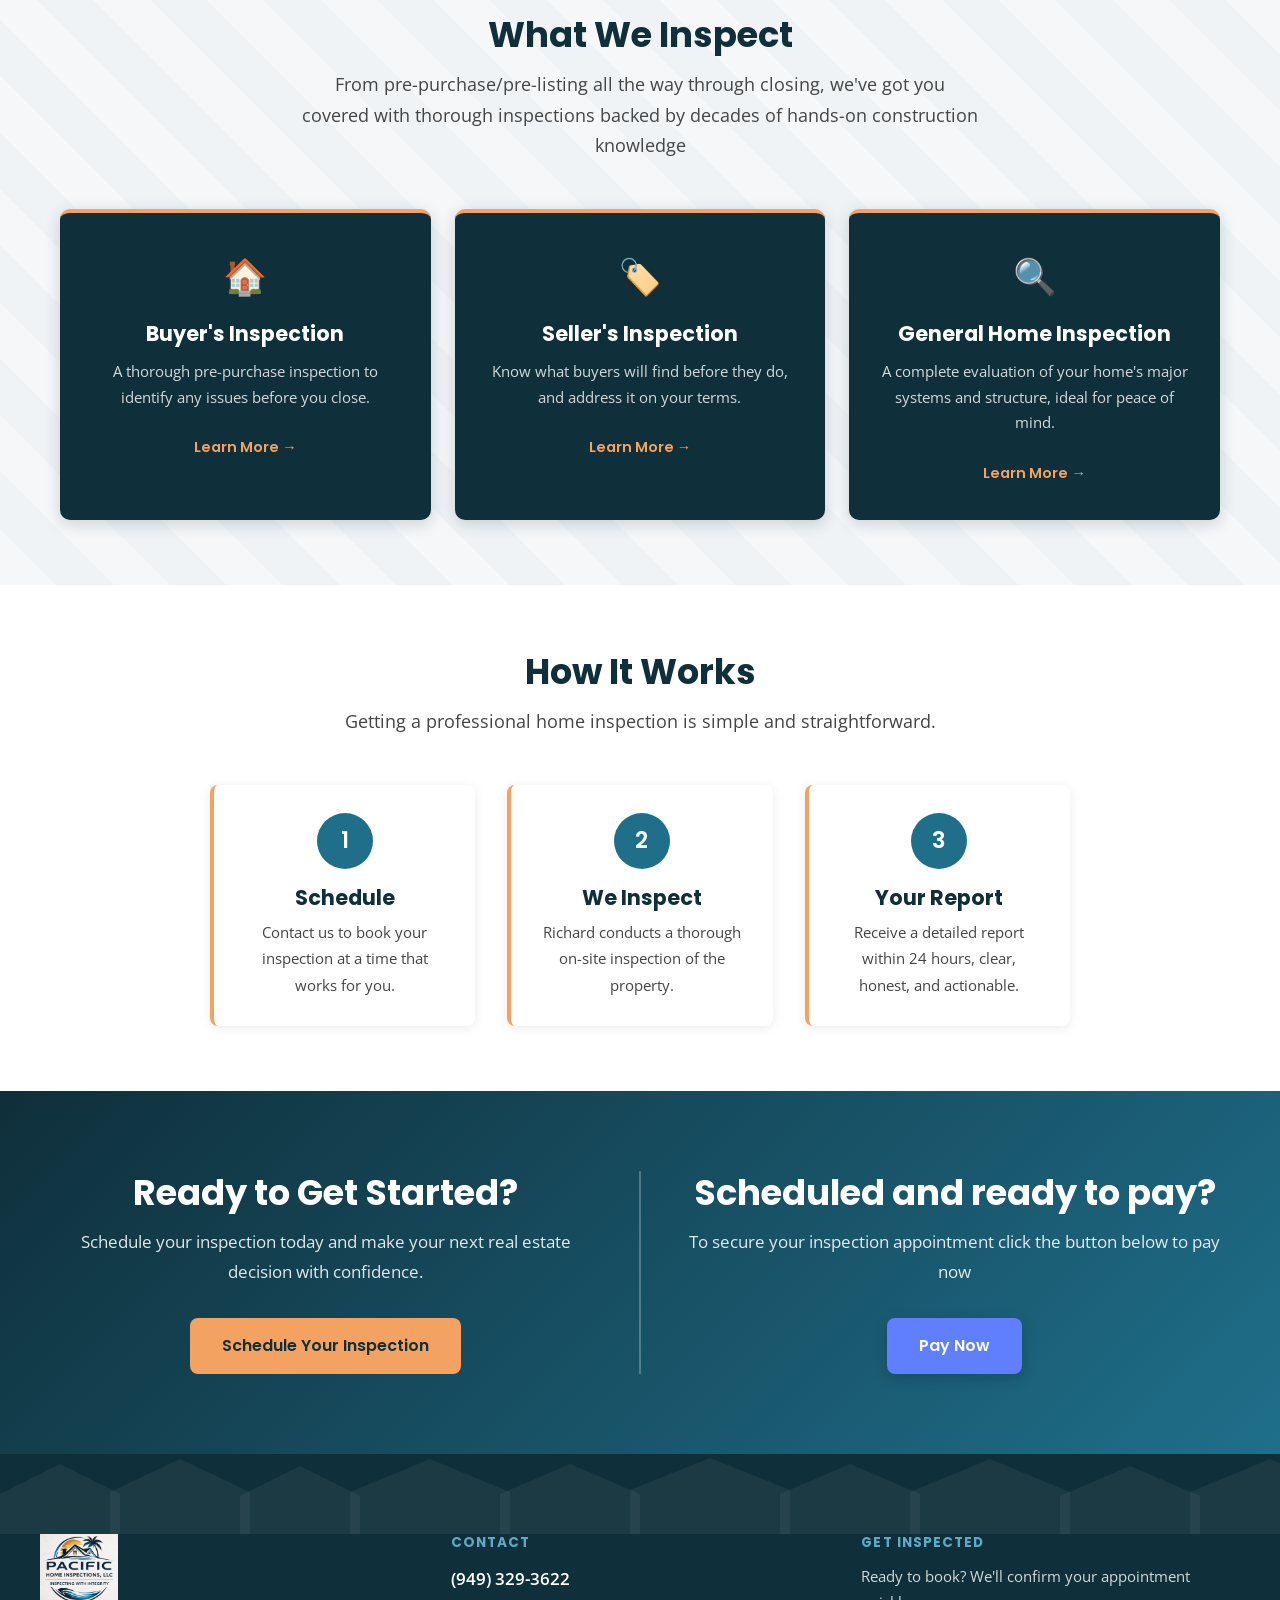
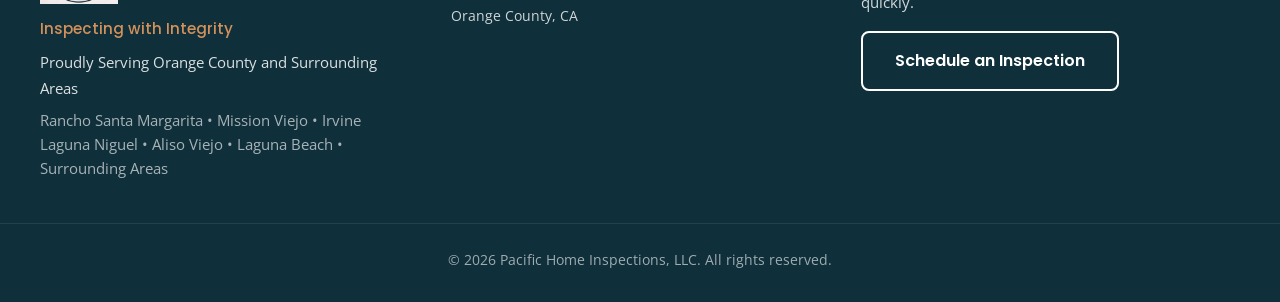
==== commit a53742f8: "restore all April 15 changes from Vercel — Pay Now, Richard photos, large phone, two-col CTA, all up" ====
--- a/index.html
+++ b/index.html
@@ -25,6 +25,7 @@
         <a href="about.html">About</a>
         <a href="services.html">Services</a>
         <a href="contact.html">Contact</a>
+        <a href="https://venmo.com/richard-hatter-2" class="pay-now-link" target="_blank" rel="noopener">Pay Now</a>
         <a href="tel:+19493293622" class="header-phone">(949) 329-3622</a>
       </nav>
     </div>
@@ -34,7 +35,7 @@
   <section class="hero">
     <div class="hero-inner">
       <div class="hero-left">
-        <img src="https://images.unsplash.com/photo-1570129477492-45c003edd2be?auto=format&fit=crop&w=800&q=80" alt="Beautiful Orange County Home" class="hero-house-img">
+        <img src="assets/images/home-hero.png" alt="Pacific Home Inspections" class="hero-house-img">
       </div>
       <div class="hero-right">
         <h1>Orange County Home Inspections<br>You Can Trust</h1>
@@ -71,7 +72,7 @@
     </div>
   </section>
 
-  <!-- ===== WAVE DIVIDER ===== -->
+  <!-- ===== WAVE DIRIDER ===== -->
   <div class="wave-divider">
     <svg viewBox="0 0 1440 40" xmlns="http://www.w3.org/2000/svg" preserveAspectRatio="none">
       <path d="M0,20 C360,40 1080,0 1440,20 L1440,40 L0,40 Z" fill="#F5F7F9"/>
@@ -91,7 +92,7 @@
   <section class="alt">
     <div class="container">
       <h2 class="section-title">What We Inspect</h2>
-      <p class="section-subtitle">From pre-purchase to pre-listing, we've got you covered with thorough inspections backed by decades of hands-on construction knowledge.</p>
+      <p class="section-subtitle">From pre-purchase/pre-listing all the way through closing, we've got you covered with thorough inspections backed by decades of hands-on construction knowledge</p>
       <div class="services-grid">
         <div class="service-card">
           <div class="card-icon">🏠</div>
@@ -143,9 +144,18 @@
   <!-- ===== FINAL CTA ===== -->
   <section class="cta-section">
     <div class="container">
-      <h2>Ready to Get Started?</h2>
-      <p>Schedule your inspection today and make your next real estate decision with confidence.</p>
-      <a href="contact.html" class="btn btn-primary">Schedule Your Inspection</a>
+      <div class="cta-two-col">
+        <div class="cta-col">
+          <h2>Ready to Get Started?</h2>
+          <p>Schedule your inspection today and make your next real estate decision with confidence.</p>
+          <a href="contact.html" class="btn btn-primary">Schedule Your Inspection</a>
+        </div>
+        <div class="cta-col cta-col-pay">
+          <h2 class="cta-pay-heading">Scheduled and ready to pay?</h2>
+          <p class="cta-pay-sub">To secure your inspection appointment click the button below to pay now</p>
+          <a href="https://venmo.com/richard-hatter-2" class="btn btn-pay-now" target="_blank" rel="noopener">Pay Now</a>
+        </div>
+      </div>
     </div>
   </section>
 
@@ -265,6 +275,76 @@
       padding: 24px 16px;
       min-height: 100px;
     }
+
+    /* Two-column CTA */
+    .cta-two-col {
+      display: flex;
+      gap: 48px;
+      align-items: center;
+      justify-content: center;
+      flex-wrap: wrap;
+    }
+    .cta-col {
+      flex: 1;
+      min-width: 260px;
+    }
+    .cta-col-pay {
+      border-left: 2px solid rgba(255,255,255,0.25);
+      padding-left: 48px;
+    }
+    .cta-pay-heading {
+      font-size: 1.75rem;
+      margin-bottom: 12px;
+    }
+    .cta-pay-sub {
+      font-size: 1rem;
+      opacity: 0.9;
+      margin-bottom: 24px;
+    }
+    .btn-pay-now {
+      display: inline-block;
+      padding: 14px 32px;
+      background: #5f7fff;
+      color: #fff;
+      border-radius: 8px;
+      font-family: 'Poppins', sans-serif;
+      font-size: 1rem;
+      font-weight: 600;
+      text-decoration: none;
+      transition: all 0.22s ease;
+      box-shadow: 0 4px 14px rgba(0,0,0,0.18);
+    }
+    .btn-pay-now:hover {
+      background: #4a6aee;
+      transform: translateY(-2px);
+      box-shadow: 0 6px 18px rgba(0,0,0,0.25);
+      text-decoration: none;
+    }
+
+    /* Pay Now nav link */
+    .pay-now-link {
+      font-weight: 600;
+      color: #5f7fff !important;
+      text-decoration: none;
+      white-space: nowrap;
+    }
+    .pay-now-link:hover {
+      text-decoration: underline;
+      color: #4a6aee !important;
+    }
+
+    @media (max-width: 700px) {
+      .cta-two-col {
+        flex-direction: column;
+        gap: 32px;
+      }
+      .cta-col-pay {
+        border-left: none;
+        border-top: 2px solid rgba(255,255,255,0.25);
+        padding-left: 0;
+        padding-top: 32px;
+      }
+    }
   </style>
 
 </body>
--- a/css/style.css
+++ b/css/style.css
@@ -162,15 +162,29 @@
 
 /* Header Phone */
 .header-phone {
+  font-weight: 700 !important;
+  color: var(--sun-gold) !important;
+  font-size: 2.9rem !important;
+  text-decoration: none !important;
+  white-space: nowrap !important;
+  letter-spacing: 0.01em !important;
+  border-bottom: none !important;
+}
+.header-phone:hover {
+  text-decoration: underline !important;
+  color: var(--sun-gold) !important;
+}
+
+/* Pay Now nav link */
+.pay-now-link {
   font-weight: 600;
-  color: var(--sun-gold);
-  font-size: 1.1rem;
+  color: #5f7fff !important;
   text-decoration: none;
   white-space: nowrap;
 }
-.header-phone:hover {
+.pay-now-link:hover {
   text-decoration: underline;
-  color: var(--sun-gold);
+  color: #4a6aee !important;
 }
 
 /* Hamburger */
